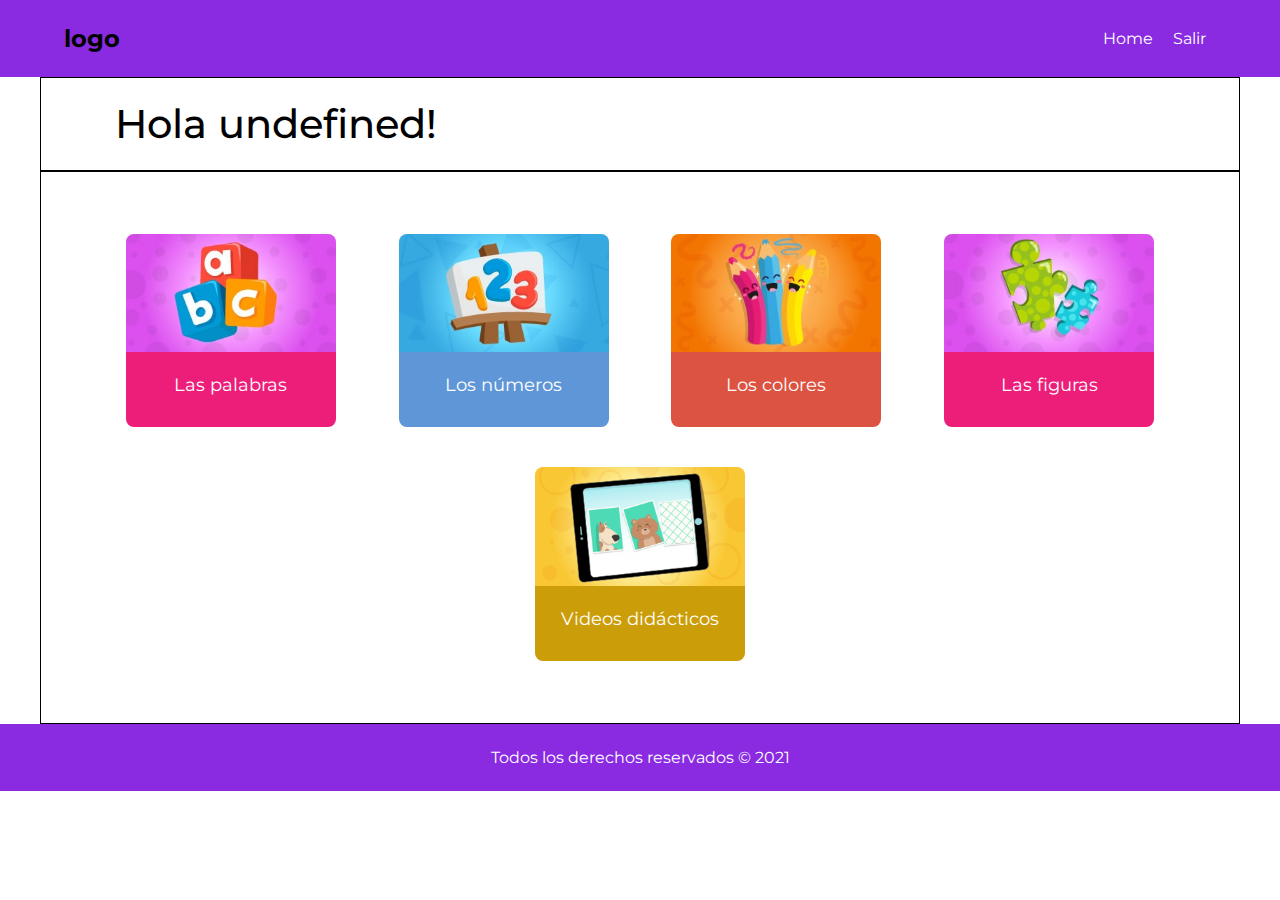
==== index.html @ 92fd6843 "videos.html añadido" ====
<!DOCTYPE html>
<html lang="es">
<head>
    <meta charset="UTF-8">
    <meta http-equiv="X-UA-Compatible" content="IE=edge">
    <meta name="viewport" content="width=device-width, initial-scale=1.0">
    <title>Página web educativa</title>
    <link href="https://fonts.googleapis.com/css2?family=Montserrat:wght@500&display=swap" rel="stylesheet">
    <link rel="stylesheet" href="./assets/css/index_styles.css">
</head>

<body>
    <div class="navbar">
        <header class="navbar__header">   
            <nav class="navbar__nav">
                <h2>logo</h2>
                <ul class="navbar__list">
                    <li class="list-item"><a href="" class="outline">Home</a></li>
                    <li class="list-item"><a href="/login.html" class="outline">Salir</a></li>
                </ul> 
            </nav>
        </header>
    </div>

    <div class="titlebox">
        <h1 class="title"></h1>
    </div>

    <main class="main">
        <div class="main__container">
            
            <div class="main__card">
                <a href="/palabras.html" class="main__card-link">
                    <div class="main__card-thumbnail">
                        <img src="/assets/img/abc_thumb300.jpg" alt="" class="card-image">
                    </div>
                    <div class="main__card-body pink-science">
                        <p>Las palabras</p>
                    </div>
                </a>
            </div>

            <div class="main__card">
                <a href="./numeros.html" class="main__card-link">
                    <div class="main__card-thumbnail">
                        <img src="/assets/img/math_thumb300.jpg" alt="" class="card-image">
                    </div>
                    <div class="main__card-body blue-science">
                        <p>Los números</p>
                    </div>
                </a>
            </div>

            <div class="main__card">
                <a href="./colores.html" class="main__card-link">
                    <div class="main__card-thumbnail">
                        <img src="/assets/img/colors_thumb300.jpg" alt="" class="card-image">
                    </div>
                    <div class="main__card-body orange-science">
                        <p>Los colores</p>
                    </div>
                </a>
            </div>

            <div class="main__card">
                <a href="/figuras.html" class="main__card-link">
                    <div class="main__card-thumbnail">
                        <img src="/assets/img/puzzles_thumb300.jpg" alt="" class="card-image">
                    </div>
                    <div class="main__card-body pink-science">
                        <p>Las figuras</p>
                    </div>
                </a>
            </div>

            <div class="main__card">
                <a href="./videos.html" class="main__card-link">
                    <div class="main__card-thumbnail">
                        <img src="/assets/img/videos_thumb.png" alt="" class="card-image">
                    </div>
                    <div class="main__card-body yellow-science">
                        <p>Videos didácticos</p>
                    </div>
                </a>
            </div>
        </div> 
    </main>

    <footer class="footer">
        <p class="footer__p">Todos los derechos reservados &copy; 2021</p>
    </footer>

    <script src="./assets/scripts/script_index.js"></script>
</body>
</html>
---- assets/css/index_styles.css ----
* {
    box-sizing: border-box;
    padding: 0;
    margin: 0;
    text-decoration: none;
}

body {
    font-family: 'Montserrat', sans-serif;
    min-height: 100vh;
}

button {
    font-family: 'Montserrat', sans-serif;    
}

.navbar {
    background-color: blueviolet;
}

.navbar__header {
    margin: 0 auto;
    max-width: 1200px;
}

.navbar__nav {
    display: flex;
    align-items: center;
    justify-content: space-between;  
    height: 100%; 
    padding: 1.5em;
}

.navbar__list {
    display: flex;
}

.list-item {
    list-style-type: none;
}

.outline {
    color: white;
    text-decoration: none;
    margin: 0 10px;
}

.outline:hover {
    border-bottom: 3px solid #9867C5;
}

.titlebox {
    border: solid black 1px;
    max-width: 1200px;
    margin: 0 auto;
    padding: 1em;
}

.title {
    font-size: 2.5em;
    font-weight: 500;
    line-height: 1.5;
    margin-left: 5%;
}

.main {
    border: solid black 1px;
    display: flex;
    margin: 0 auto;
    max-width: 1200px;
}

.main__container {
    display: flex;
    flex-wrap: wrap;
    justify-content: space-evenly;
    margin: 10px;
    padding: 2em;
    width: 100%;
}

.main__card {
    display: flex;
    flex-direction: column;
    position: relative;
    padding: 20px;
    width: 250px;
}

.main__card-thumbnail {
    position: relative;
    height: 0;
    padding-top: 56.333%;
}

.card-image {
    border-radius: 8px 8px 0 0;
    position: absolute;
    top: 0;
    left: 0;
    max-width: 100%;
    height: auto;
}

.main__card-body {
    padding: 6px;
    height: 75px;
    border-radius: 0 0 8px 8px;
}

.main__card-body p {
    color: #FFF;
    font-size: 18px;
    text-align: center;
    line-height: 3;
}

.blue-science {
    background-color: #5f96d7;
}

.pink-science {
    background: #ed1e79;
}

.orange-science {
    background-color: #dd5342;
}

.yellow-science {
    background-color: #ca9c05fb;
}

.footer {
    background-color: blueviolet;
    color: white;
    padding: 1.5em;
    text-align: center;
    width: 100%;
}

/* estilos palabras.html */

.container {
    border: solid 1px black;
    max-width: 1200px;
    margin: 0 auto;
}

.question__section {
    border: solid 1px black;
    padding: 1.5em;
}

.questionbox {
    display: flex;
    border: solid 1px black;
    flex-wrap: wrap;
    justify-content: space-evenly;
    margin: 1rem;
    padding: .5em;
}

.imgbox {
    border: solid 1px black;
    width: 320px;
}

.img-rima {
    width: 100%;
    height: 240px;
}

.questionbox__select {
    border: solid 1px black;
    min-width: 350px;
}

.questionbox__title {
    border: solid 1px black;
    flex-direction: row;
    margin: .5rem 0;
    text-align: center;
}

.questionbox__buttons {
    display: flex;
    flex-direction: column;
    align-items: center;
    border: solid 1px black;
}

.select-button {
    background-color: #e45858;
    border: none;
    border-radius: 8px;
    color: #fffffe;
    font-size: 13.8px;
    margin: .5rem 0;
    padding: .6em;
    cursor: pointer;
    width: 100px;
}

.disabled {
    background-color: rgb(129, 128, 128);
    cursor: auto;
}

.go-back {
    background-color: #e45858;
    border: none;
    border-radius: 8px;
    color: #fffffe;
    font-size: 1rem;
    padding: 1rem;
    margin: 1rem;
}
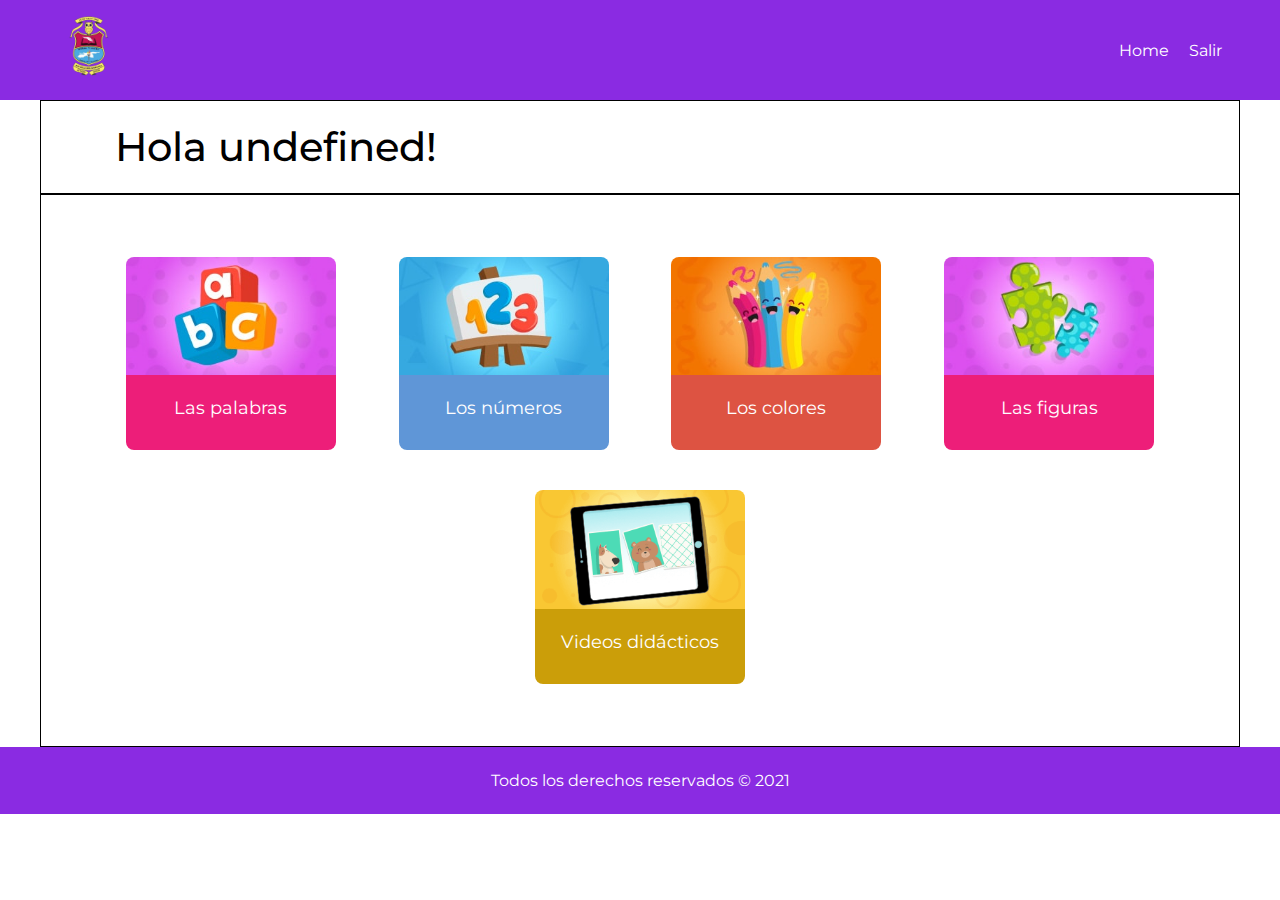
==== commit 704770b8: "Imagen escudo + Logo reemplazado por escudo" ====
--- a/index.html
+++ b/index.html
@@ -13,7 +13,9 @@
     <div class="navbar">
         <header class="navbar__header">   
             <nav class="navbar__nav">
-                <h2>logo</h2>
+                <a href="./" class="navbar__logo">
+                    <img src="./assets/img/logo/escudobg.png" alt="" class="logo">
+                </a>
                 <ul class="navbar__list">
                     <li class="list-item"><a href="" class="outline">Home</a></li>
                     <li class="list-item"><a href="/login.html" class="outline">Salir</a></li>
--- a/assets/css/index_styles.css
+++ b/assets/css/index_styles.css
@@ -28,7 +28,15 @@
     align-items: center;
     justify-content: space-between;  
     height: 100%; 
-    padding: 1.5em;
+    padding: .5em;
+}
+
+.navbar__logo {
+    width: 80px;
+}
+
+.logo {
+    width: 100%;
 }
 
 .navbar__list {
@@ -188,6 +196,25 @@
     flex-direction: column;
     align-items: center;
     border: solid 1px black;
+}
+
+.questionbox__operation {
+    display: flex;
+    border: 1px solid black;
+}
+
+.questionbox__img {
+    margin: auto 15px;
+    width: 200px;
+}
+
+.img {
+    width: 100%;
+}
+
+.questionbox__symbol {
+    font-size: 30px;
+    margin: auto 0;
 }
 
 .select-button {
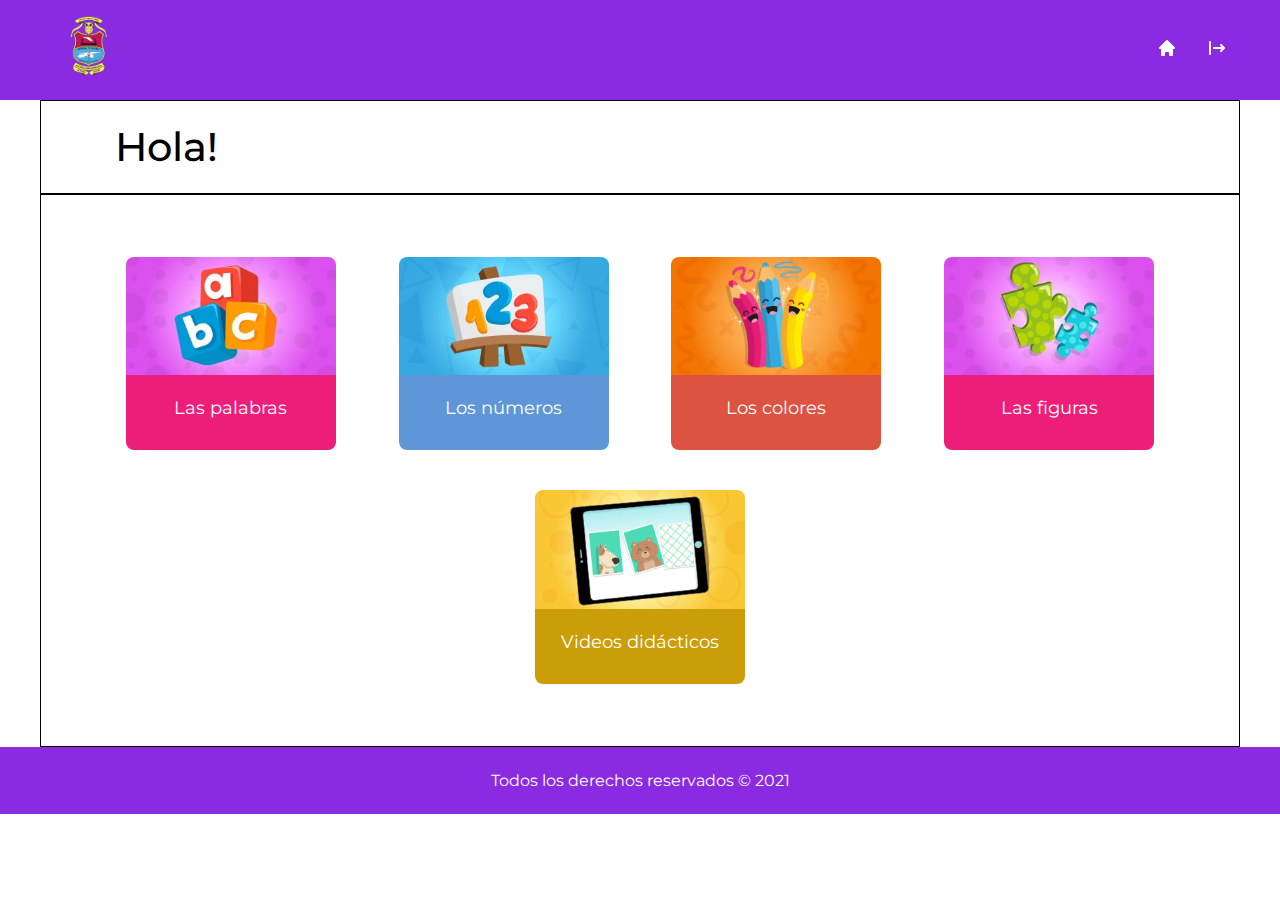
==== commit 40f6ebc1: "iconos home y salir añadidos" ====
--- a/index.html
+++ b/index.html
@@ -17,8 +17,20 @@
                     <img src="./assets/img/logo/escudobg.png" alt="" class="logo">
                 </a>
                 <ul class="navbar__list">
-                    <li class="list-item"><a href="" class="outline">Home</a></li>
-                    <li class="list-item"><a href="/login.html" class="outline">Salir</a></li>
+                    <li class="list-item">
+                        <a href="" class="outline">
+                            <svg xmlns="http://www.w3.org/2000/svg" class="h-5 w-5" viewBox="0 0 20 20" fill="currentColor">
+                            <path d="M10.707 2.293a1 1 0 00-1.414 0l-7 7a1 1 0 001.414 1.414L4 10.414V17a1 1 0 001 1h2a1 1 0 001-1v-2a1 1 0 011-1h2a1 1 0 011 1v2a1 1 0 001 1h2a1 1 0 001-1v-6.586l.293.293a1 1 0 001.414-1.414l-7-7z" />
+                            </svg>
+                        </a>
+                    </li>
+                    <li class="list-item">
+                        <a href="./login.html" class="outline">
+                            <svg xmlns="http://www.w3.org/2000/svg" class="h-5 w-5" viewBox="0 0 20 20" fill="currentColor">
+                            <path fill-rule="evenodd" d="M3 3a1 1 0 00-1 1v12a1 1 0 102 0V4a1 1 0 00-1-1zm10.293 9.293a1 1 0 001.414 1.414l3-3a1 1 0 000-1.414l-3-3a1 1 0 10-1.414 1.414L14.586 9H7a1 1 0 100 2h7.586l-1.293 1.293z" clip-rule="evenodd" />
+                            </svg>
+                        </a>
+                    </li>
                 </ul> 
             </nav>
         </header>
--- a/assets/css/index_styles.css
+++ b/assets/css/index_styles.css
@@ -45,6 +45,7 @@
 
 .list-item {
     list-style-type: none;
+    margin: 0 15px;
 }
 
 .outline {
@@ -242,4 +243,21 @@
     font-size: 1rem;
     padding: 1rem;
     margin: 1rem;
+}
+
+/* Videos.html */
+
+.main-container {
+    display: flex;
+    flex-direction: column;
+    padding: 1em;
+}
+
+.main-container__video {
+    margin: 15px auto;
+}
+
+.video-theme {
+    width: 150px;
+    margin: 0 auto 15px;
 }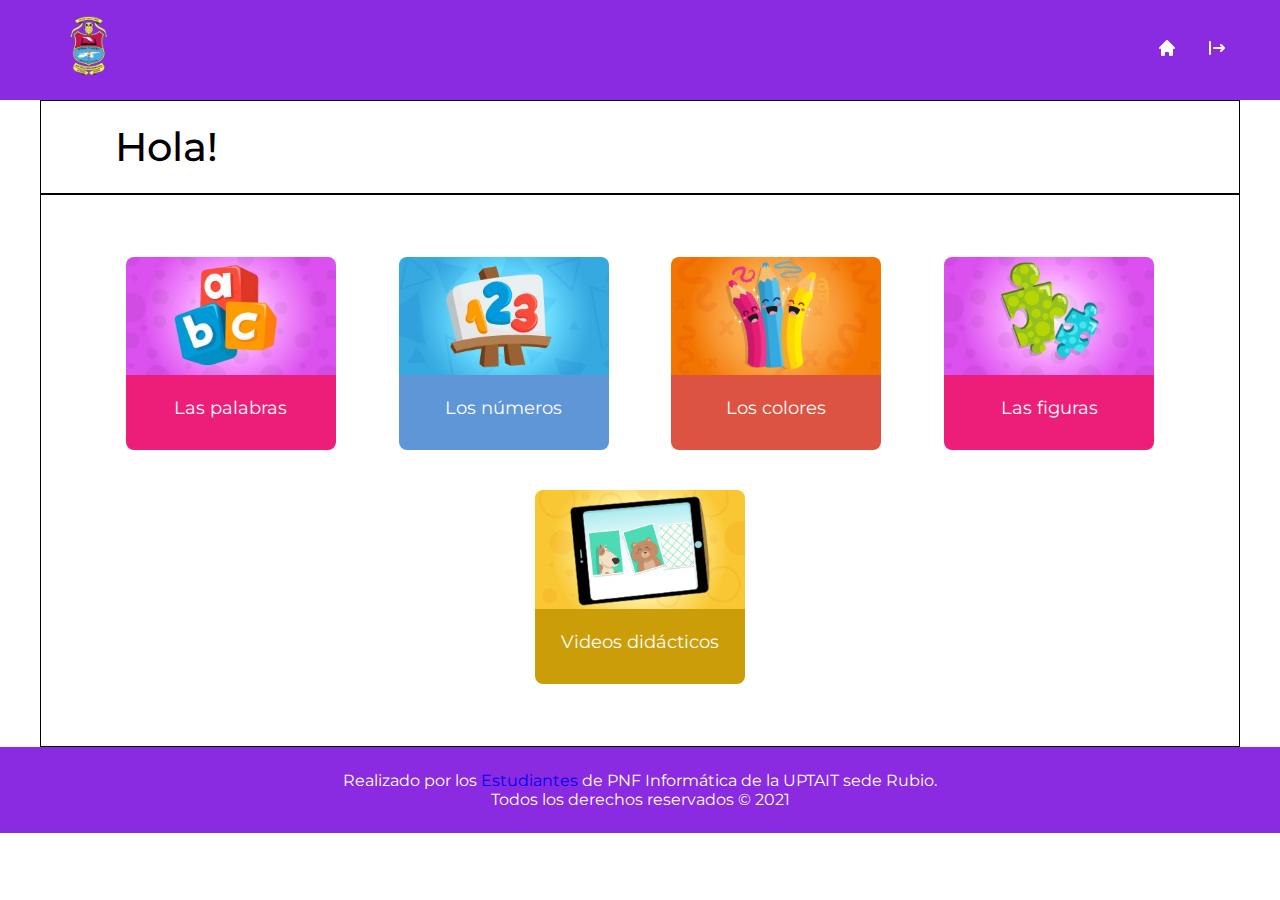
==== commit e3fde254: "Footer con datos del grupo + estudiantes.html" ====
--- a/index.html
+++ b/index.html
@@ -18,14 +18,14 @@
                 </a>
                 <ul class="navbar__list">
                     <li class="list-item">
-                        <a href="" class="outline">
+                        <a href="" class="outline" title="Volver al menú">
                             <svg xmlns="http://www.w3.org/2000/svg" class="h-5 w-5" viewBox="0 0 20 20" fill="currentColor">
                             <path d="M10.707 2.293a1 1 0 00-1.414 0l-7 7a1 1 0 001.414 1.414L4 10.414V17a1 1 0 001 1h2a1 1 0 001-1v-2a1 1 0 011-1h2a1 1 0 011 1v2a1 1 0 001 1h2a1 1 0 001-1v-6.586l.293.293a1 1 0 001.414-1.414l-7-7z" />
                             </svg>
                         </a>
                     </li>
                     <li class="list-item">
-                        <a href="./login.html" class="outline">
+                        <a href="./login.html" class="outline" title="Salir">
                             <svg xmlns="http://www.w3.org/2000/svg" class="h-5 w-5" viewBox="0 0 20 20" fill="currentColor">
                             <path fill-rule="evenodd" d="M3 3a1 1 0 00-1 1v12a1 1 0 102 0V4a1 1 0 00-1-1zm10.293 9.293a1 1 0 001.414 1.414l3-3a1 1 0 000-1.414l-3-3a1 1 0 10-1.414 1.414L14.586 9H7a1 1 0 100 2h7.586l-1.293 1.293z" clip-rule="evenodd" />
                             </svg>
@@ -97,10 +97,12 @@
                     </div>
                 </a>
             </div>
-        </div> 
+        </div>
     </main>
 
     <footer class="footer">
+        <p class="footer__contact">Realizado por los <a href="./estudiantes.html">Estudiantes</a> 
+            de PNF Informática de la UPTAIT sede Rubio.</p>
         <p class="footer__p">Todos los derechos reservados &copy; 2021</p>
     </footer>
 
--- a/assets/css/index_styles.css
+++ b/assets/css/index_styles.css
@@ -146,6 +146,11 @@
     padding: 1.5em;
     text-align: center;
     width: 100%;
+}
+
+.bottom {
+    position: absolute;
+    bottom: 0;
 }
 
 /* estilos palabras.html */
@@ -245,6 +250,46 @@
     margin: 1rem;
 }
 
+#top-button {
+    display: none;
+    position: fixed;
+    bottom: 20px;
+    right: 30px;
+    z-index: 99;
+    border: none;
+    outline: none;
+    background-color: #e45858;
+    color: #fffffe;
+    cursor: pointer;
+    padding: 1em;
+    border-radius: 10px;
+    font-size: 1rem;
+}
+
+#top-button:hover {
+    background-color: #555;
+}
+
+/* Modal abierto */
+dialog[open] {
+    position: fixed;
+    width: 50%;
+    max-width: 750px;
+    top: 30vh;
+    margin: 0 auto;
+    padding: 1em;
+}
+
+#close-button, #again-button {
+    border: none;
+    border-radius: 8px;
+    color: #fffffe;
+    outline: none;
+    padding: .5em;
+    background-color: #e45858;
+    margin: 1em 2em;
+}
+
 /* Videos.html */
 
 .main-container {
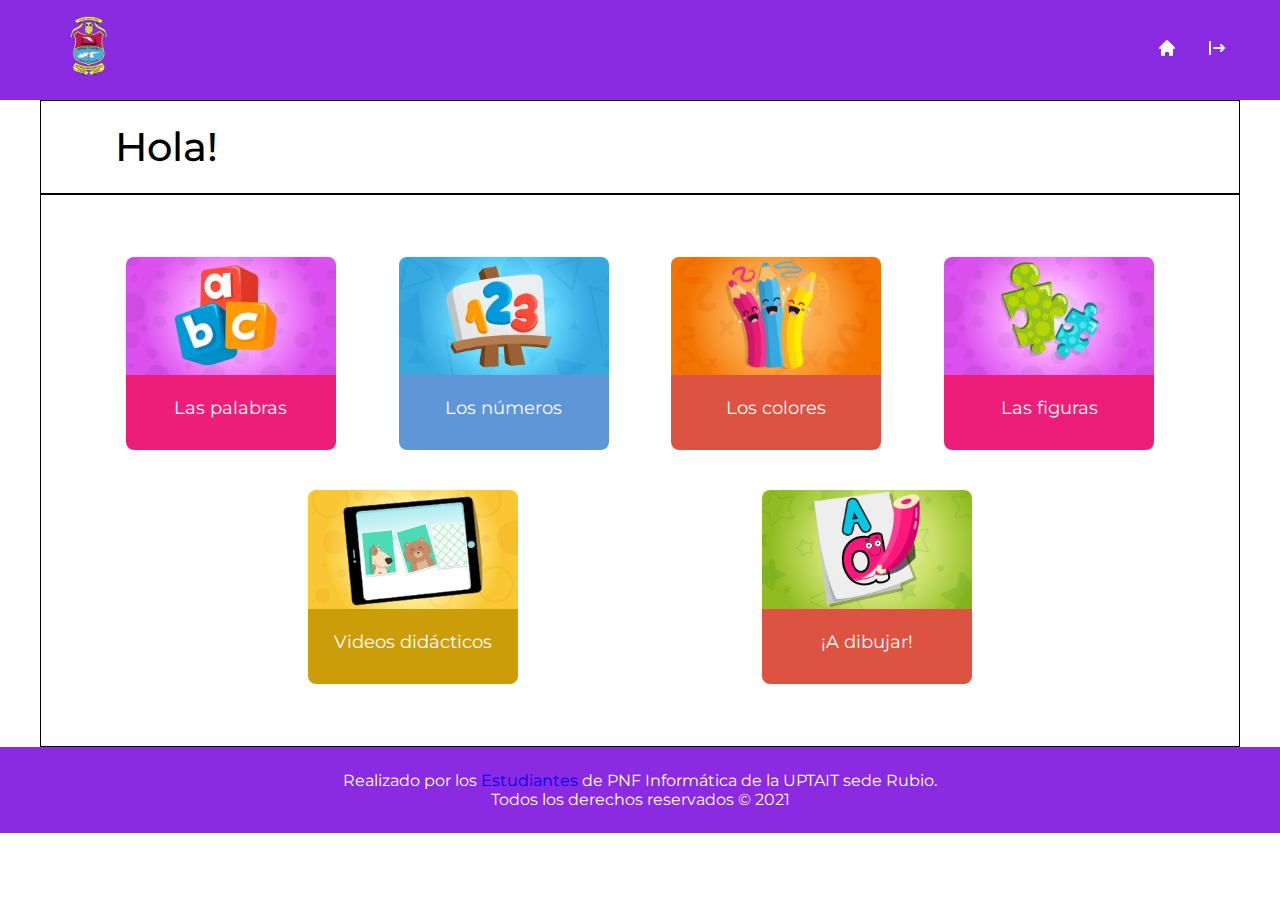
==== commit 6e9bca61: "seccion dibujar mejorado + card con imagen" ====
--- a/index.html
+++ b/index.html
@@ -97,6 +97,16 @@
                     </div>
                 </a>
             </div>
+            <div class="main__card">
+                <a href="./dibujar.html" class="main__card-link">
+                    <div class="main__card-thumbnail">
+                        <img src="/assets/img/dibujar_thumb300.jpg" alt="" class="card-image">
+                    </div>
+                    <div class="main__card-body orange-science">
+                        <p>¡A dibujar!</p>
+                    </div>
+                </a>
+            </div>
         </div>
     </main>
 
--- a/assets/css/index_styles.css
+++ b/assets/css/index_styles.css
@@ -305,4 +305,40 @@
 .video-theme {
     width: 150px;
     margin: 0 auto 15px;
+}
+
+/* Canvas */
+
+.section-container {
+    height: 100vh;
+    display: flex;
+}
+
+#toolbar {
+    display: flex;
+    flex-direction: column;
+    padding: 5px;
+    width: 100px;
+    background-color: blueviolet;
+    color: #fffffe;
+}
+
+#toolbar * {
+    margin-bottom: 6px;
+}
+
+#toolbar label {
+    font-size: 12px;
+}
+
+#toolbar input {
+    width: 100%;
+}
+
+#toolbar button {
+    background-color: #dd5342;
+    border: none;
+    border-radius: 4px;
+    color: #fffffe;
+    padding: 6px;
 }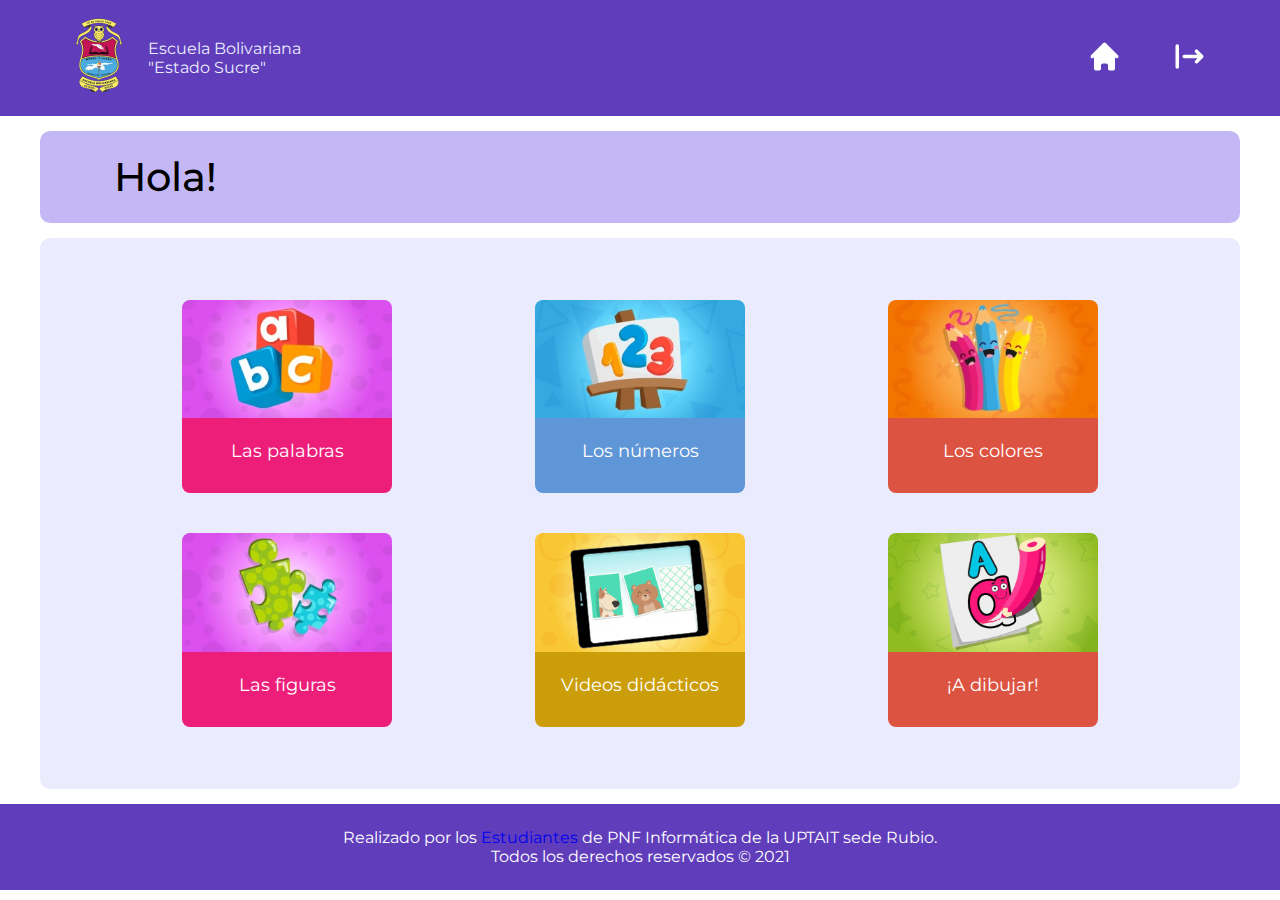
==== commit 3945abea: "Rediseño index (3 cols) y membrete logo" ====
--- a/index.html
+++ b/index.html
@@ -13,12 +13,17 @@
     <div class="navbar">
         <header class="navbar__header">   
             <nav class="navbar__nav">
-                <a href="./" class="navbar__logo">
+                <a href="./index.html" class="navbar__logo">
                     <img src="./assets/img/logo/escudobg.png" alt="" class="logo">
+                    <div class="navbar__sub">
+                        <p class="sub">Escuela Bolivariana
+                            "Estado Sucre"
+                        </p>
+                    </div>
                 </a>
                 <ul class="navbar__list">
                     <li class="list-item">
-                        <a href="" class="outline" title="Volver al menú">
+                        <a href="./index.html" class="outline" title="Volver al menú">
                             <svg xmlns="http://www.w3.org/2000/svg" class="h-5 w-5" viewBox="0 0 20 20" fill="currentColor">
                             <path d="M10.707 2.293a1 1 0 00-1.414 0l-7 7a1 1 0 001.414 1.414L4 10.414V17a1 1 0 001 1h2a1 1 0 001-1v-2a1 1 0 011-1h2a1 1 0 011 1v2a1 1 0 001 1h2a1 1 0 001-1v-6.586l.293.293a1 1 0 001.414-1.414l-7-7z" />
                             </svg>
@@ -44,9 +49,9 @@
         <div class="main__container">
             
             <div class="main__card">
-                <a href="/palabras.html" class="main__card-link">
+                <a href="./palabras.html" class="main__card-link">
                     <div class="main__card-thumbnail">
-                        <img src="/assets/img/abc_thumb300.jpg" alt="" class="card-image">
+                        <img src="./assets/img/abc_thumb300.jpg" alt="" class="card-image">
                     </div>
                     <div class="main__card-body pink-science">
                         <p>Las palabras</p>
@@ -57,7 +62,7 @@
             <div class="main__card">
                 <a href="./numeros.html" class="main__card-link">
                     <div class="main__card-thumbnail">
-                        <img src="/assets/img/math_thumb300.jpg" alt="" class="card-image">
+                        <img src="./assets/img/math_thumb300.jpg" alt="" class="card-image">
                     </div>
                     <div class="main__card-body blue-science">
                         <p>Los números</p>
@@ -68,7 +73,7 @@
             <div class="main__card">
                 <a href="./colores.html" class="main__card-link">
                     <div class="main__card-thumbnail">
-                        <img src="/assets/img/colors_thumb300.jpg" alt="" class="card-image">
+                        <img src="./assets/img/colors_thumb300.jpg" alt="" class="card-image">
                     </div>
                     <div class="main__card-body orange-science">
                         <p>Los colores</p>
@@ -77,9 +82,9 @@
             </div>
 
             <div class="main__card">
-                <a href="/figuras.html" class="main__card-link">
+                <a href="./figuras.html" class="main__card-link">
                     <div class="main__card-thumbnail">
-                        <img src="/assets/img/puzzles_thumb300.jpg" alt="" class="card-image">
+                        <img src="./assets/img/puzzles_thumb300.jpg" alt="" class="card-image">
                     </div>
                     <div class="main__card-body pink-science">
                         <p>Las figuras</p>
@@ -90,7 +95,7 @@
             <div class="main__card">
                 <a href="./videos.html" class="main__card-link">
                     <div class="main__card-thumbnail">
-                        <img src="/assets/img/videos_thumb.png" alt="" class="card-image">
+                        <img src="./assets/img/videos_thumb.png" alt="" class="card-image">
                     </div>
                     <div class="main__card-body yellow-science">
                         <p>Videos didácticos</p>
@@ -100,7 +105,7 @@
             <div class="main__card">
                 <a href="./dibujar.html" class="main__card-link">
                     <div class="main__card-thumbnail">
-                        <img src="/assets/img/dibujar_thumb300.jpg" alt="" class="card-image">
+                        <img src="./assets/img/dibujar_thumb300.jpg" alt="" class="card-image">
                     </div>
                     <div class="main__card-body orange-science">
                         <p>¡A dibujar!</p>
--- a/assets/css/index_styles.css
+++ b/assets/css/index_styles.css
@@ -15,7 +15,7 @@
 }
 
 .navbar {
-    background-color: blueviolet;
+    background-color: #603EBB;
 }
 
 .navbar__header {
@@ -32,7 +32,20 @@
 }
 
 .navbar__logo {
-    width: 80px;
+    display: flex;
+    
+    width: 100px;
+}
+
+.navbar__sub {
+    align-items: center;
+    color: #EAECFE;
+    display: flex;
+}
+
+.sub {
+    
+    width: 160px;
 }
 
 .logo {
@@ -58,10 +71,15 @@
     border-bottom: 3px solid #9867C5;
 }
 
+svg {
+    width: 35px;
+}
+
 .titlebox {
-    border: solid black 1px;
-    max-width: 1200px;
-    margin: 0 auto;
+    background-color: #9078ee88;
+    border-radius: 10px;
+    max-width: 1200px;
+    margin: 15px auto 0;
     padding: 1em;
 }
 
@@ -73,19 +91,20 @@
 }
 
 .main {
-    border: solid black 1px;
-    display: flex;
-    margin: 0 auto;
+    background-color: #EAECFE;
+    border-radius: 10px;
+    display: flex;
+    margin: 15px auto;
     max-width: 1200px;
 }
 
 .main__container {
     display: flex;
     flex-wrap: wrap;
-    justify-content: space-evenly;
-    margin: 10px;
+    justify-content: space-between;
+    margin: 10px auto;
     padding: 2em;
-    width: 100%;
+    width: 85%;
 }
 
 .main__card {
@@ -141,7 +160,7 @@
 }
 
 .footer {
-    background-color: blueviolet;
+    background-color: #603EBB;
     color: white;
     padding: 1.5em;
     text-align: center;
@@ -156,19 +175,19 @@
 /* estilos palabras.html */
 
 .container {
-    border: solid 1px black;
     max-width: 1200px;
     margin: 0 auto;
 }
 
 .question__section {
-    border: solid 1px black;
+    background-color: #9078ee88;
+    border-radius: 10px;
     padding: 1.5em;
+    max-width: 1200px;
 }
 
 .questionbox {
     display: flex;
-    border: solid 1px black;
     flex-wrap: wrap;
     justify-content: space-evenly;
     margin: 1rem;
@@ -176,7 +195,6 @@
 }
 
 .imgbox {
-    border: solid 1px black;
     width: 320px;
 }
 
@@ -186,12 +204,12 @@
 }
 
 .questionbox__select {
-    border: solid 1px black;
+    background-color: #EAECFE;
+    border-radius: 10px;
     min-width: 350px;
 }
 
 .questionbox__title {
-    border: solid 1px black;
     flex-direction: row;
     margin: .5rem 0;
     text-align: center;
@@ -201,12 +219,11 @@
     display: flex;
     flex-direction: column;
     align-items: center;
-    border: solid 1px black;
 }
 
 .questionbox__operation {
     display: flex;
-    border: 1px solid black;
+    
 }
 
 .questionbox__img {
@@ -247,7 +264,7 @@
     color: #fffffe;
     font-size: 1rem;
     padding: 1rem;
-    margin: 1rem;
+    margin: 1em 0;
 }
 
 #top-button {
@@ -307,6 +324,18 @@
     margin: 0 auto 15px;
 }
 
+.disclaimer {
+    background-color: #e45858;
+    border-radius: 8px;
+    padding: .5em;
+    max-width: 50%;
+    margin: 0 auto;
+}
+
+.disclaimer p {
+    color: #EAECFE;
+}
+
 /* Canvas */
 
 .section-container {
